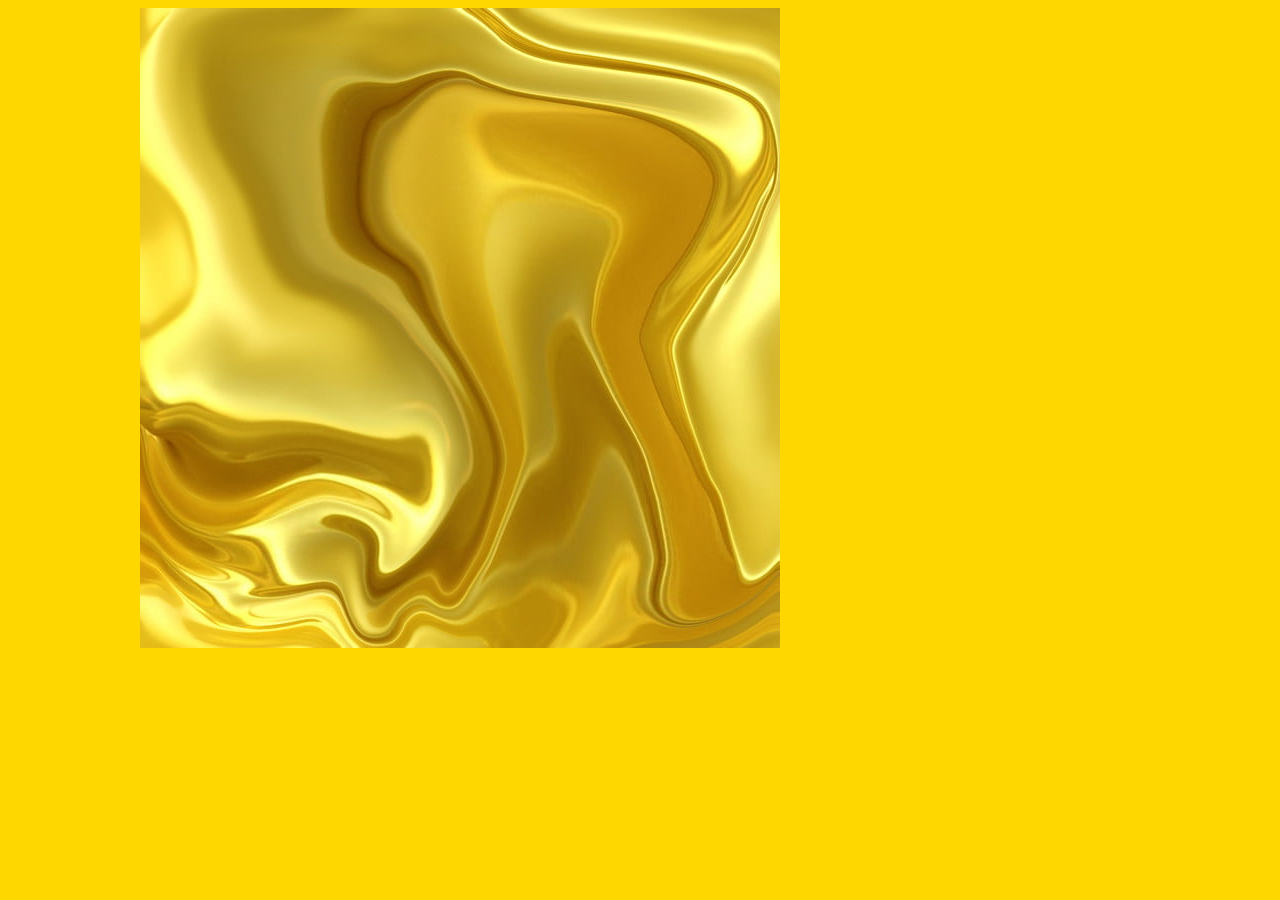
==== index.html @ 1e258034 "initial structure" ====
<!DOCTYPE html>
<html lang="en" dir="ltr">
  <head>
    <meta charset="utf-8">
    <title>CalcuGator</title>
    <link rel="stylesheet" href="style.css">
  </head>
  <body>
    <div id="container">

    </div>

    <script src="script.js"></script>
  </body>
</html>
---- style.css ----
body {
  font-family: verdana;
  background-color: gold;
}

#container {
  width:1000px;
  height: 750px;
  margin: auto;
  background-image: url(background.jpg);
  background-repeat: no-repeat;
}
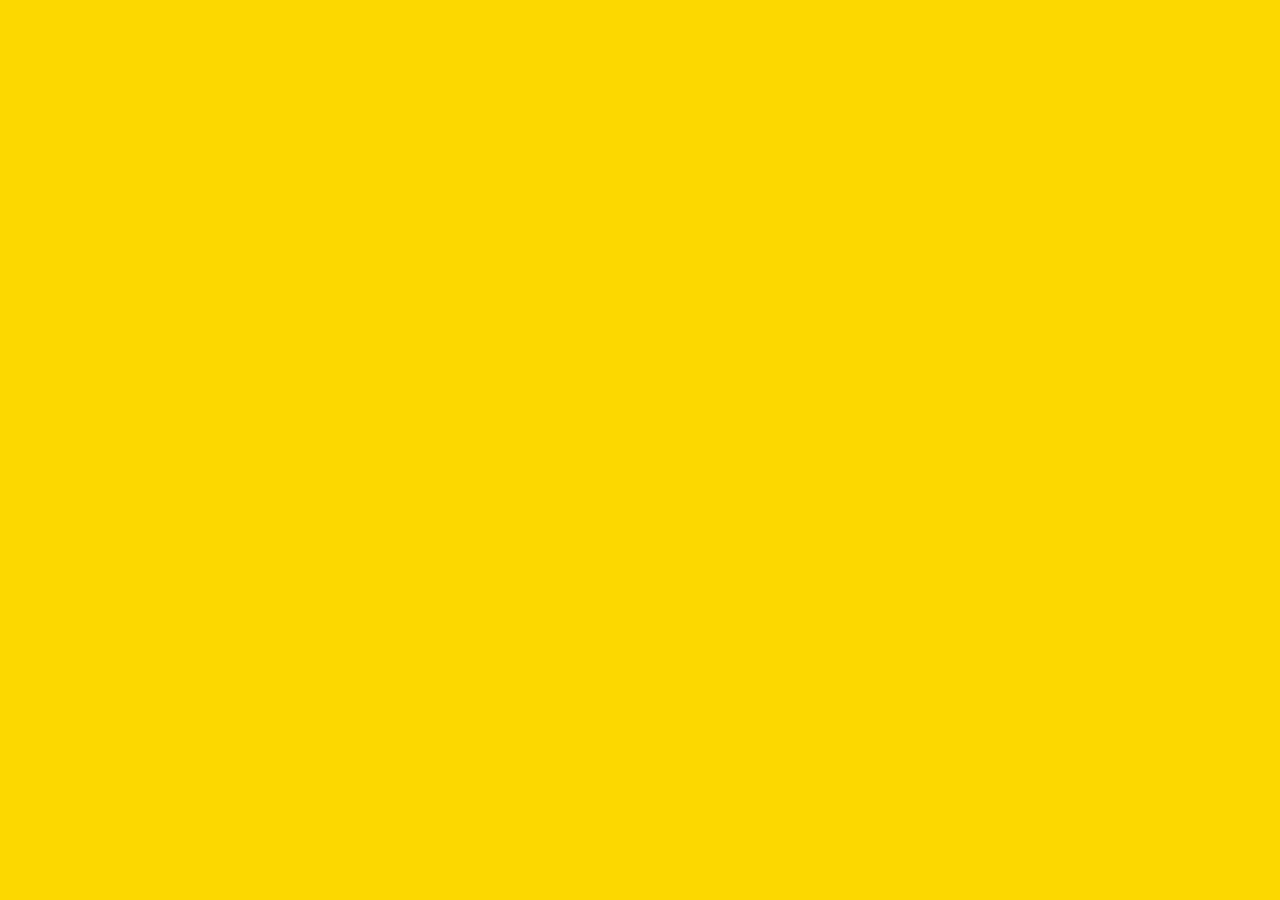
==== commit 810ffd68: "initial changes" ====
--- a/index.html
+++ b/index.html
@@ -6,10 +6,13 @@
     <link rel="stylesheet" href="style.css">
   </head>
   <body>
-    <div id="container">
-
+    <div id="calculator">
+      <div id="display"></div>
+      <div id="buttons">
+        
+      </div>
     </div>
-
+  
     <script src="script.js"></script>
   </body>
 </html>
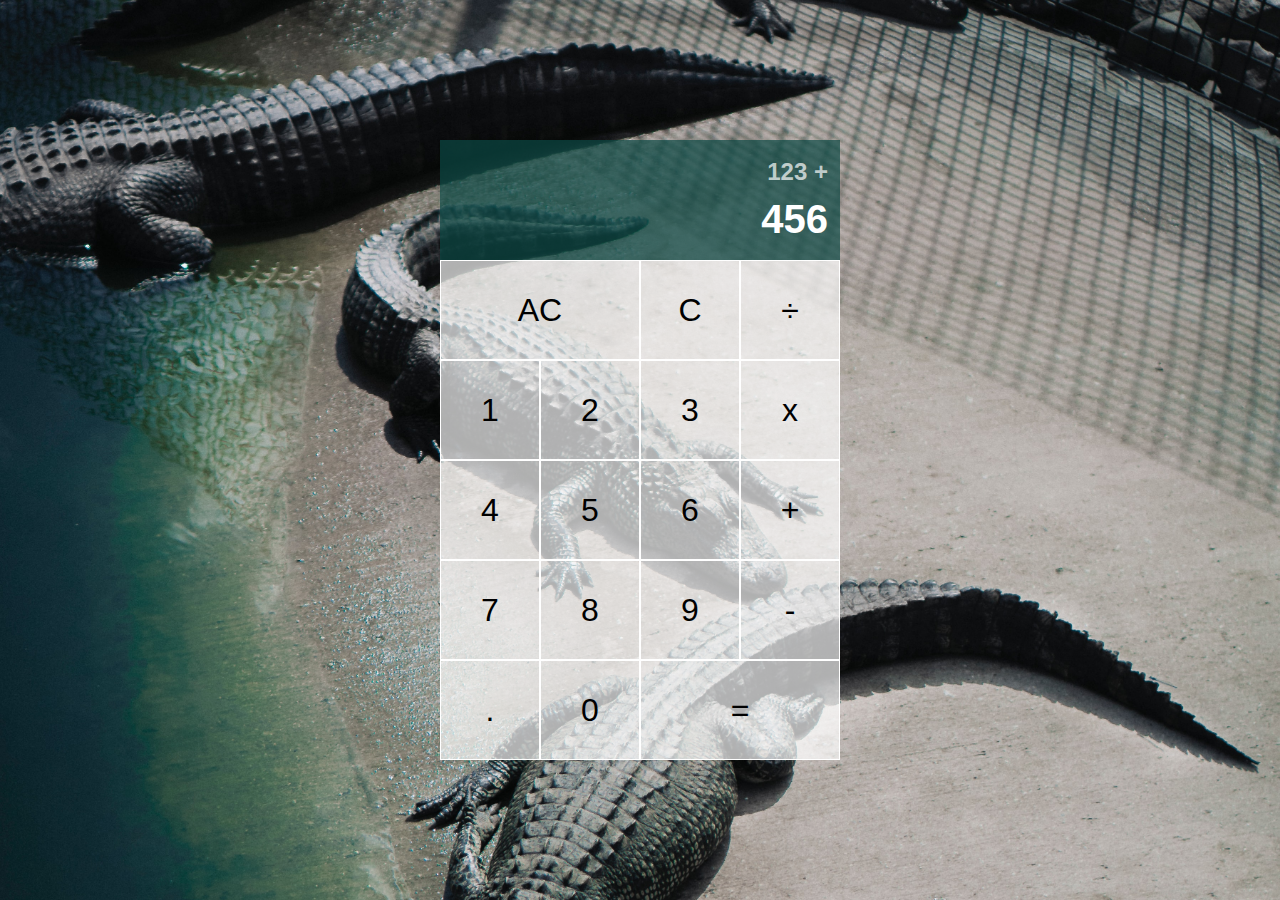
==== commit 0a692342: "buttons, layout, background" ====
--- a/index.html
+++ b/index.html
@@ -2,13 +2,35 @@
 <html lang="en" dir="ltr">
   <head>
     <meta charset="utf-8">
+    <meta name="viewport" content="width=device-width, initial-scale=1.0">
     <title>CalcuGator</title>
     <link rel="stylesheet" href="style.css">
   </head>
   <body>
-    <div id="calculator">
-      <div id="display"></div>
-      <div id="buttons">
+    <div class="calculator-grid">
+      <div class="display">
+        <div class="previous-input">123 +</div>
+        <div class="current-input">456</div>
+      </div>
+      <button class="span-two">AC</button>
+      <button>C</button>      
+      <button>÷</button>      
+      <button>1</button>      
+      <button>2</button>      
+      <button>3</button>      
+      <button>x</button>      
+      <button>4</button>      
+      <button>5</button>      
+      <button>6</button>      
+      <button>+</button>      
+      <button>7</button>      
+      <button>8</button>      
+      <button>9</button>      
+      <button>-</button>      
+      <button>.</button>  
+      <button>0</button>  
+      <button class="span-two">=</button>
+     
         
       </div>
     </div>
--- a/style.css
+++ b/style.css
@@ -1,12 +1,52 @@
 body {
-  font-family: verdana;
-  background-color: gold;
+  font-family: Tahoma, sans-serif;
+  background-image: url(amber-kipp-dSljWQGDz0s-unsplash.jpg);
+  background-size: cover;
+  padding: 0;
+  margin: 0;
+  font-weight: bold;
 }
 
-#container {
-  width:1000px;
-  height: 750px;
-  margin: auto;
-  background-image: url(background.jpg);
-  background-repeat: no-repeat;
+.calculator-grid {
+  display: grid;
+  justify-content: center;
+  align-content: center;
+  min-height: 100vh;
+  grid-template-columns: repeat(4, 100px);
+  grid-template-rows: minmax(120px, auto) repeat(5, 100px);
 }
+.calculator-grid > button {
+  cursor: pointer;
+  font-size: 2rem;
+  border: 1px solid white;
+  outline: none;
+  background-color: rgba(255, 255, 255, 0.68);
+}
+
+.calculator-grid > button:hover {
+  background-color: rgba(255, 255, 255, 0.9);
+}
+
+.span-two {
+  grid-column: span 2;
+}
+
+.display {
+  grid-column: 1 / -1;
+  background-color: rgba(12, 72, 69, .7);
+  display: flex;
+  align-items: flex-end;
+  justify-content: space-around;
+  flex-direction: column;
+  padding: 12px;
+  word-wrap: break-word;
+  word-break: break-all;
+}
+.display .previous-input {
+  color: rgba(255, 255, 255, 0.7);
+  font-size: 1.5rem;
+}
+.display .current-input {
+  color: white;
+  font-size: 2.5rem;
+}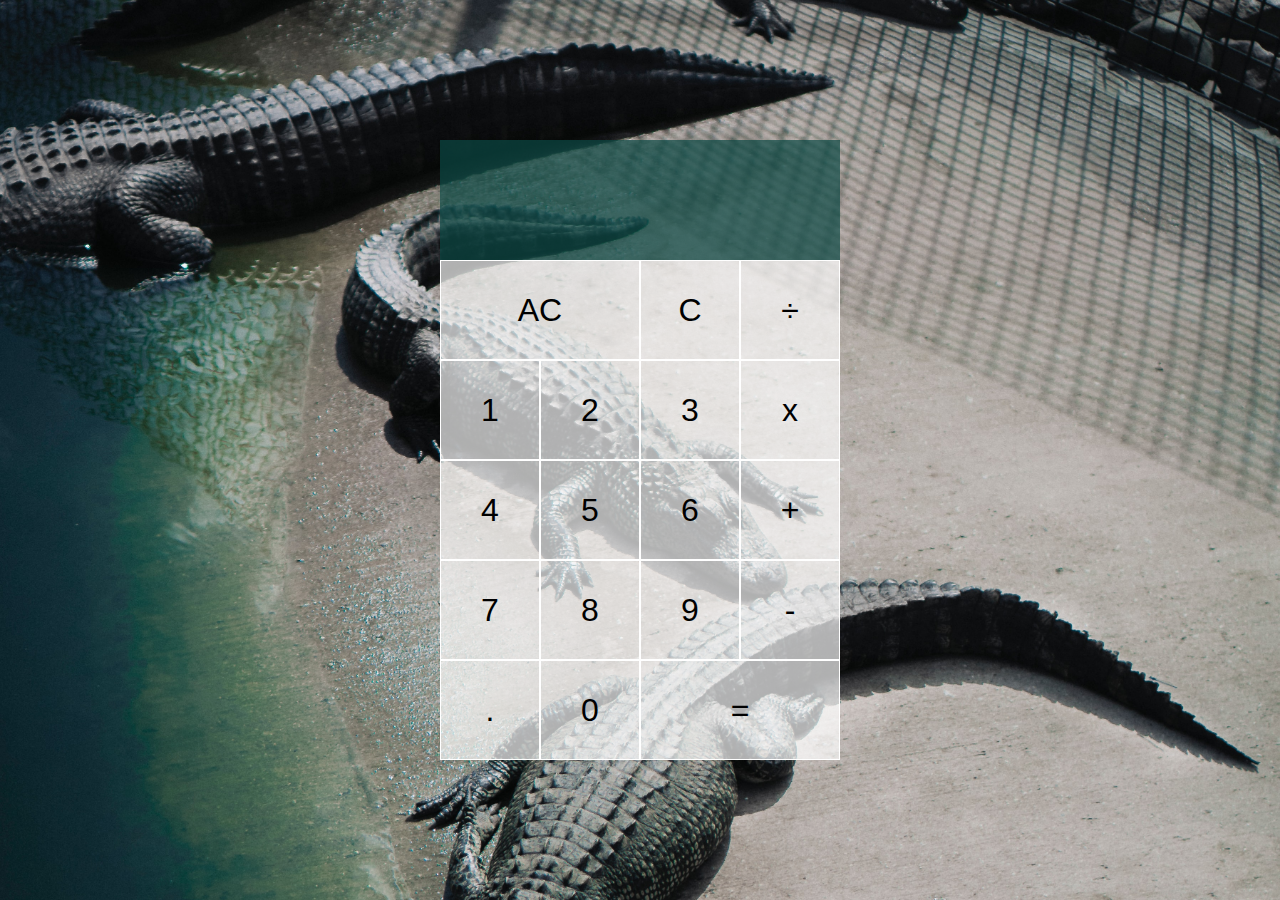
==== commit af4b3150: "js variables" ====
--- a/index.html
+++ b/index.html
@@ -9,27 +9,27 @@
   <body>
     <div class="calculator-grid">
       <div class="display">
-        <div class="previous-input">123 +</div>
-        <div class="current-input">456</div>
+        <div data-previous-input class="previous-input"></div>
+        <div data-current-input class="current-input"></div>
       </div>
-      <button class="span-two">AC</button>
-      <button>C</button>      
-      <button>÷</button>      
-      <button>1</button>      
-      <button>2</button>      
-      <button>3</button>      
-      <button>x</button>      
-      <button>4</button>      
-      <button>5</button>      
-      <button>6</button>      
-      <button>+</button>      
-      <button>7</button>      
-      <button>8</button>      
-      <button>9</button>      
-      <button>-</button>      
-      <button>.</button>  
-      <button>0</button>  
-      <button class="span-two">=</button>
+      <button data-all-clear class="span-two">AC</button>
+      <button data-delete>C</button>      
+      <button data-operation>÷</button>      
+      <button data-number>1</button>      
+      <button data-number>2</button>      
+      <button data-number>3</button>      
+      <button data-operation>x</button>      
+      <button data-number>4</button>      
+      <button data-number>5</button>      
+      <button data-number>6</button>      
+      <button data-operation>+</button>      
+      <button data-number>7</button>      
+      <button data-number>8</button>      
+      <button data-number>9</button>      
+      <button data-operation>-</button>      
+      <button data-number>.</button>  
+      <button data-number>0</button>  
+      <button data-equals class="span-two">=</button>
      
         
       </div>
